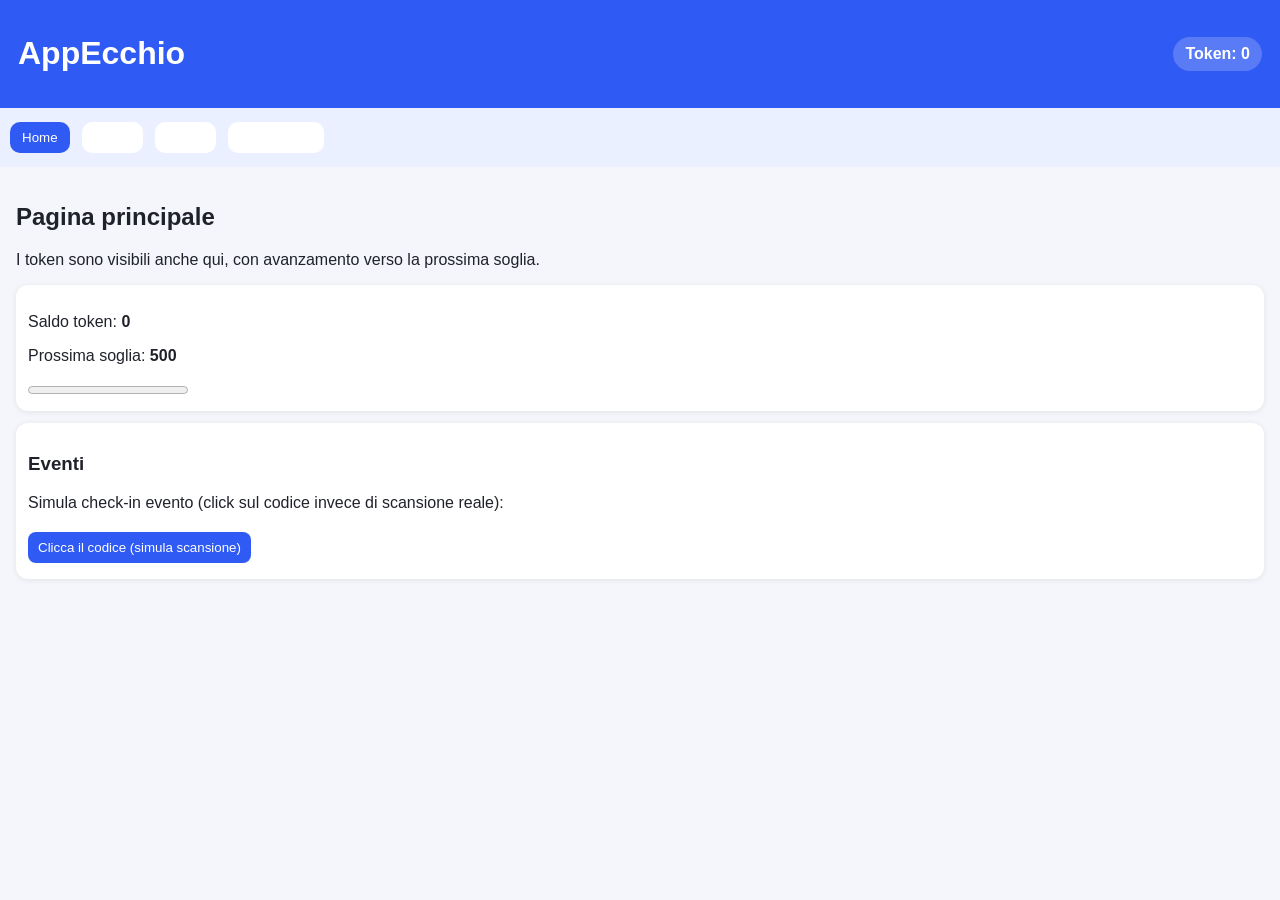
==== mockup/index.html @ 0b3e027e "Add gamification UI mockup with token flow and discount redemption" ====
<!doctype html>
<html lang="it">
  <head>
    <meta charset="UTF-8" />
    <meta name="viewport" content="width=device-width, initial-scale=1.0" />
    <title>AppEcchio Gamification Mockup</title>
    <link rel="stylesheet" href="styles.css" />
  </head>
  <body>
    <header class="topbar">
      <h1>AppEcchio</h1>
      <div class="points-pill">Token: <span id="headerPoints">0</span></div>
    </header>

    <nav class="tabs">
      <button data-tab="home" class="tab active">Home</button>
      <button data-tab="profile" class="tab">Profilo</button>
      <button data-tab="discounts" class="tab">Sconti</button>
      <button data-tab="supervisor" class="tab">Supervisore</button>
    </nav>

    <main>
      <section id="home" class="panel active">
        <h2>Pagina principale</h2>
        <p>I token sono visibili anche qui, con avanzamento verso la prossima soglia.</p>
        <div class="card">
          <p>Saldo token: <strong id="homePoints">0</strong></p>
          <p>Prossima soglia: <strong id="nextThreshold">500</strong></p>
          <progress id="thresholdProgress" max="500" value="0"></progress>
        </div>

        <div class="card">
          <h3>Eventi</h3>
          <p>Simula check-in evento (click sul codice invece di scansione reale):</p>
          <button id="simulateCheckin">Clicca il codice (simula scansione)</button>
        </div>
      </section>

      <section id="profile" class="panel">
        <h2>Profilo</h2>
        <div class="card">
          <p>Token attuali: <strong id="profilePoints">0</strong></p>
          <p>Storico movimenti:</p>
          <ul id="ledgerList"></ul>
        </div>
      </section>

      <section id="discounts" class="panel">
        <h2>Sconti e token</h2>
        <div class="card">
          <p>Puoi “comprare” (riscattare) sconti con i token accumulati.</p>
          <button id="buy5" data-cost="500">Compra sconto 5% (500 token)</button>
          <button id="buy10" data-cost="1000">Compra sconto 10% (1000 token)</button>
        </div>
        <div class="card">
          <h3>I tuoi voucher</h3>
          <ul id="voucherList"></ul>
        </div>
      </section>

      <section id="supervisor" class="panel">
        <h2>Dashboard supervisore</h2>
        <div class="card">
          <p>Notifiche scansione/click codice:</p>
          <ul id="notifications"></ul>
        </div>
      </section>
    </main>

    <script src="app.js"></script>
  </body>
</html>
---- mockup/styles.css ----
:root {
  --bg: #f4f6fb;
  --card: #ffffff;
  --primary: #2f5af3;
  --text: #20222b;
}

body {
  margin: 0;
  font-family: Arial, Helvetica, sans-serif;
  background: var(--bg);
  color: var(--text);
}

.topbar {
  display: flex;
  justify-content: space-between;
  align-items: center;
  padding: 14px 18px;
  background: var(--primary);
  color: white;
}

.points-pill {
  background: rgba(255, 255, 255, 0.2);
  padding: 8px 12px;
  border-radius: 999px;
  font-weight: bold;
}

.tabs {
  display: flex;
  gap: 8px;
  padding: 10px;
  background: #eaf0ff;
}

.tab {
  border: none;
  background: white;
  border-radius: 10px;
  padding: 8px 12px;
  cursor: pointer;
}

.tab.active {
  background: var(--primary);
  color: white;
}

main {
  padding: 16px;
}

.panel { display: none; }
.panel.active { display: block; }

.card {
  background: var(--card);
  border-radius: 12px;
  padding: 12px;
  margin-bottom: 12px;
  box-shadow: 0 1px 6px rgba(0,0,0,0.08);
}

button {
  margin: 4px 4px 4px 0;
  background: var(--primary);
  color: white;
  border: none;
  border-radius: 8px;
  padding: 8px 10px;
  cursor: pointer;
}

ul { padding-left: 18px; }
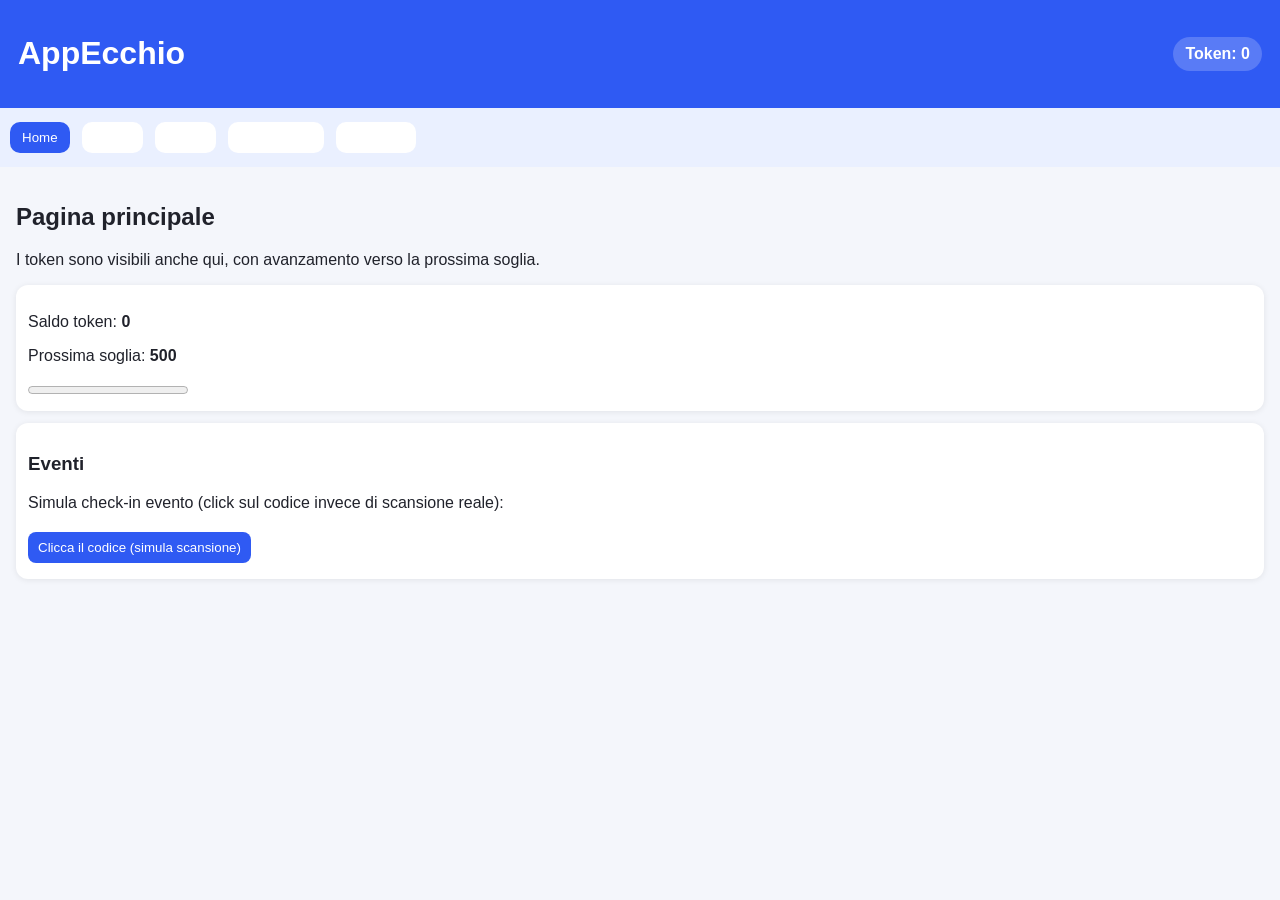
==== commit cf91d94a: "Add missing checkout mockup flow with voucher application" ====
--- a/mockup/index.html
+++ b/mockup/index.html
@@ -17,6 +17,7 @@
       <button data-tab="profile" class="tab">Profilo</button>
       <button data-tab="discounts" class="tab">Sconti</button>
       <button data-tab="supervisor" class="tab">Supervisore</button>
+      <button data-tab="checkout" class="tab">Checkout</button>
     </nav>
 
     <main>
@@ -65,6 +66,24 @@
           <ul id="notifications"></ul>
         </div>
       </section>
+    
+      <section id="checkout" class="panel">
+        <h2>Checkout demo</h2>
+        <div class="card">
+          <label>Importo ordine (€): <input id="checkoutAmount" type="number" min="1" value="20" /></label>
+          <label>Voucher da applicare:
+            <select id="checkoutVoucher">
+              <option value="">Nessuno</option>
+            </select>
+          </label>
+          <button id="payNow">Paga ora</button>
+        </div>
+        <div class="card">
+          <h3>Ricevuta</h3>
+          <pre id="receiptBox">Nessun pagamento eseguito</pre>
+        </div>
+      </section>
+
     </main>
 
     <script src="app.js"></script>
--- a/mockup/styles.css
+++ b/mockup/styles.css
@@ -74,3 +74,20 @@
 }
 
 ul { padding-left: 18px; }
+
+input, select {
+  display: block;
+  margin-top: 6px;
+  margin-bottom: 8px;
+  padding: 6px;
+  border-radius: 6px;
+  border: 1px solid #ced4e5;
+}
+
+pre {
+  white-space: pre-wrap;
+  background: #f8faff;
+  border: 1px solid #e0e6f7;
+  border-radius: 8px;
+  padding: 10px;
+}
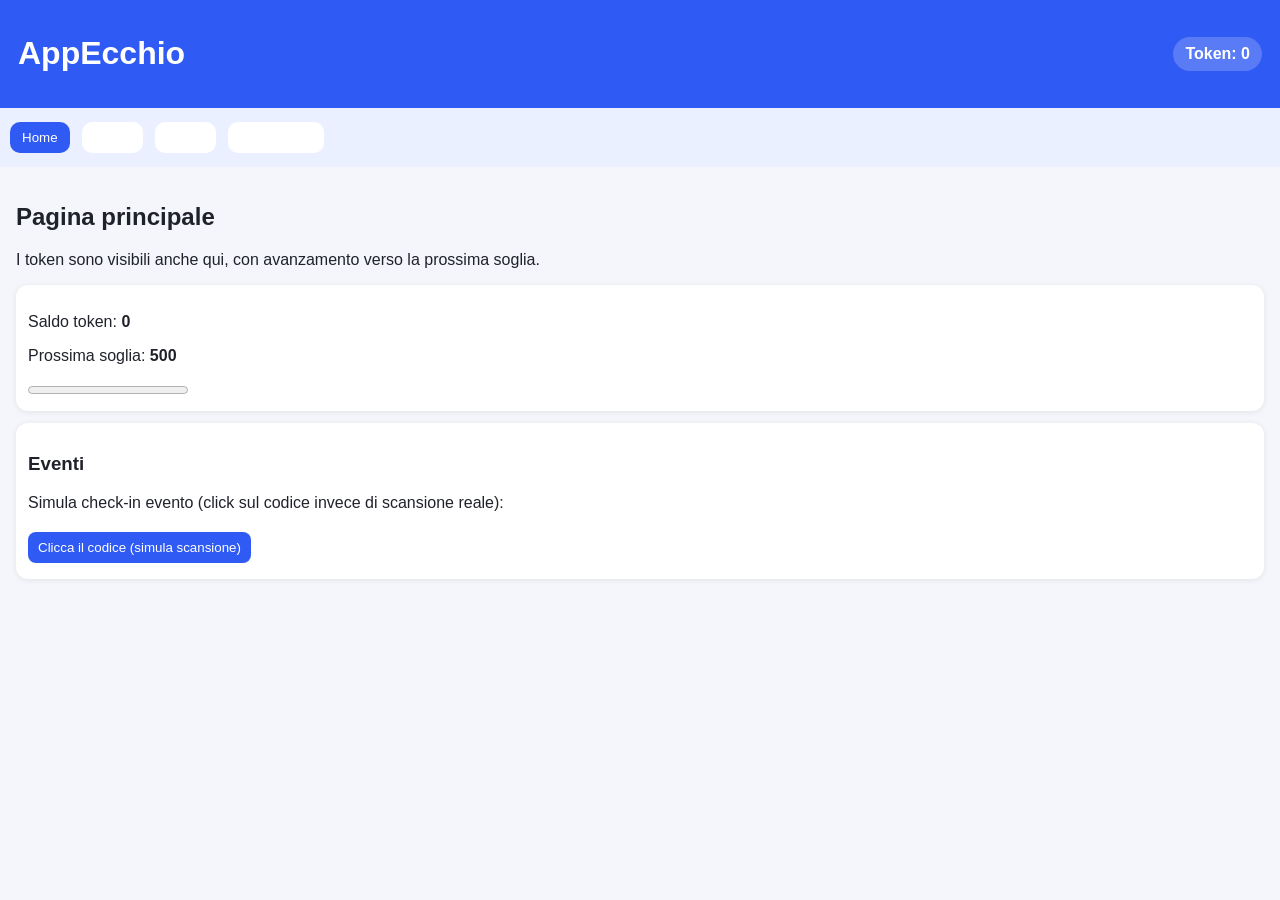
==== commit 7143b5a8: "Merge remote-tracking branch 'origin/codex/plan-gamification-feature-for-app-t32ze2' # Conflicts: #	" ====
--- a/mockup/index.html
+++ b/mockup/index.html
@@ -17,7 +17,6 @@
       <button data-tab="profile" class="tab">Profilo</button>
       <button data-tab="discounts" class="tab">Sconti</button>
       <button data-tab="supervisor" class="tab">Supervisore</button>
-      <button data-tab="checkout" class="tab">Checkout</button>
     </nav>
 
     <main>
@@ -66,24 +65,6 @@
           <ul id="notifications"></ul>
         </div>
       </section>
-    
-      <section id="checkout" class="panel">
-        <h2>Checkout demo</h2>
-        <div class="card">
-          <label>Importo ordine (€): <input id="checkoutAmount" type="number" min="1" value="20" /></label>
-          <label>Voucher da applicare:
-            <select id="checkoutVoucher">
-              <option value="">Nessuno</option>
-            </select>
-          </label>
-          <button id="payNow">Paga ora</button>
-        </div>
-        <div class="card">
-          <h3>Ricevuta</h3>
-          <pre id="receiptBox">Nessun pagamento eseguito</pre>
-        </div>
-      </section>
-
     </main>
 
     <script src="app.js"></script>
--- a/mockup/styles.css
+++ b/mockup/styles.css
@@ -74,20 +74,3 @@
 }
 
 ul { padding-left: 18px; }
-
-input, select {
-  display: block;
-  margin-top: 6px;
-  margin-bottom: 8px;
-  padding: 6px;
-  border-radius: 6px;
-  border: 1px solid #ced4e5;
-}
-
-pre {
-  white-space: pre-wrap;
-  background: #f8faff;
-  border: 1px solid #e0e6f7;
-  border-radius: 8px;
-  padding: 10px;
-}
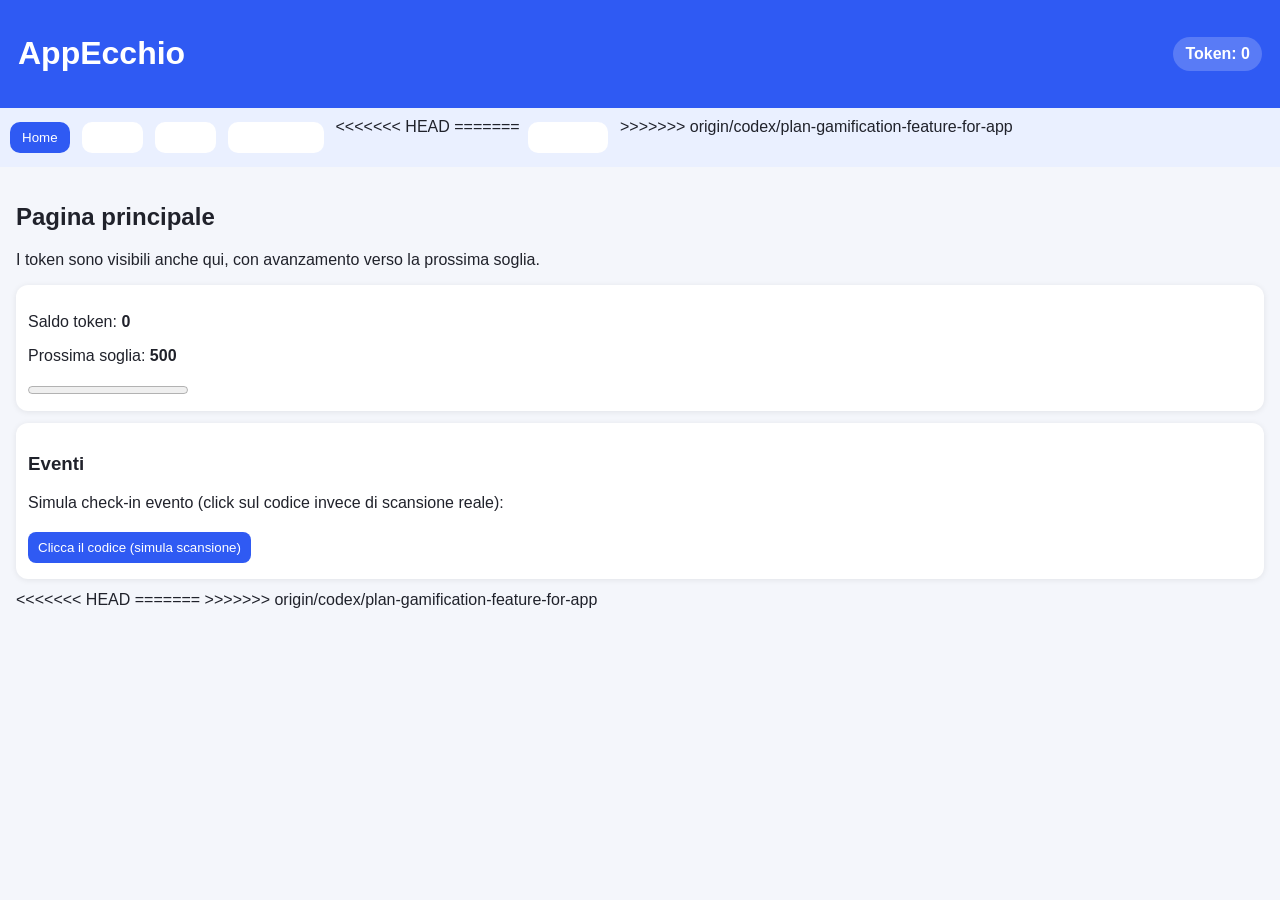
==== commit e68bbf82: "Merge remote-tracking branch 'origin/codex/plan-gamification-feature-for-app' # Conflicts: #	mockup/" ====
--- a/mockup/index.html
+++ b/mockup/index.html
@@ -17,6 +17,10 @@
       <button data-tab="profile" class="tab">Profilo</button>
       <button data-tab="discounts" class="tab">Sconti</button>
       <button data-tab="supervisor" class="tab">Supervisore</button>
+<<<<<<< HEAD
+=======
+      <button data-tab="checkout" class="tab">Checkout</button>
+>>>>>>> origin/codex/plan-gamification-feature-for-app
     </nav>
 
     <main>
@@ -65,6 +69,27 @@
           <ul id="notifications"></ul>
         </div>
       </section>
+<<<<<<< HEAD
+=======
+    
+      <section id="checkout" class="panel">
+        <h2>Checkout demo</h2>
+        <div class="card">
+          <label>Importo ordine (€): <input id="checkoutAmount" type="number" min="1" value="20" /></label>
+          <label>Voucher da applicare:
+            <select id="checkoutVoucher">
+              <option value="">Nessuno</option>
+            </select>
+          </label>
+          <button id="payNow">Paga ora</button>
+        </div>
+        <div class="card">
+          <h3>Ricevuta</h3>
+          <pre id="receiptBox">Nessun pagamento eseguito</pre>
+        </div>
+      </section>
+
+>>>>>>> origin/codex/plan-gamification-feature-for-app
     </main>
 
     <script src="app.js"></script>
--- a/mockup/styles.css
+++ b/mockup/styles.css
@@ -74,3 +74,23 @@
 }
 
 ul { padding-left: 18px; }
+<<<<<<< HEAD
+=======
+
+input, select {
+  display: block;
+  margin-top: 6px;
+  margin-bottom: 8px;
+  padding: 6px;
+  border-radius: 6px;
+  border: 1px solid #ced4e5;
+}
+
+pre {
+  white-space: pre-wrap;
+  background: #f8faff;
+  border: 1px solid #e0e6f7;
+  border-radius: 8px;
+  padding: 10px;
+}
+>>>>>>> origin/codex/plan-gamification-feature-for-app
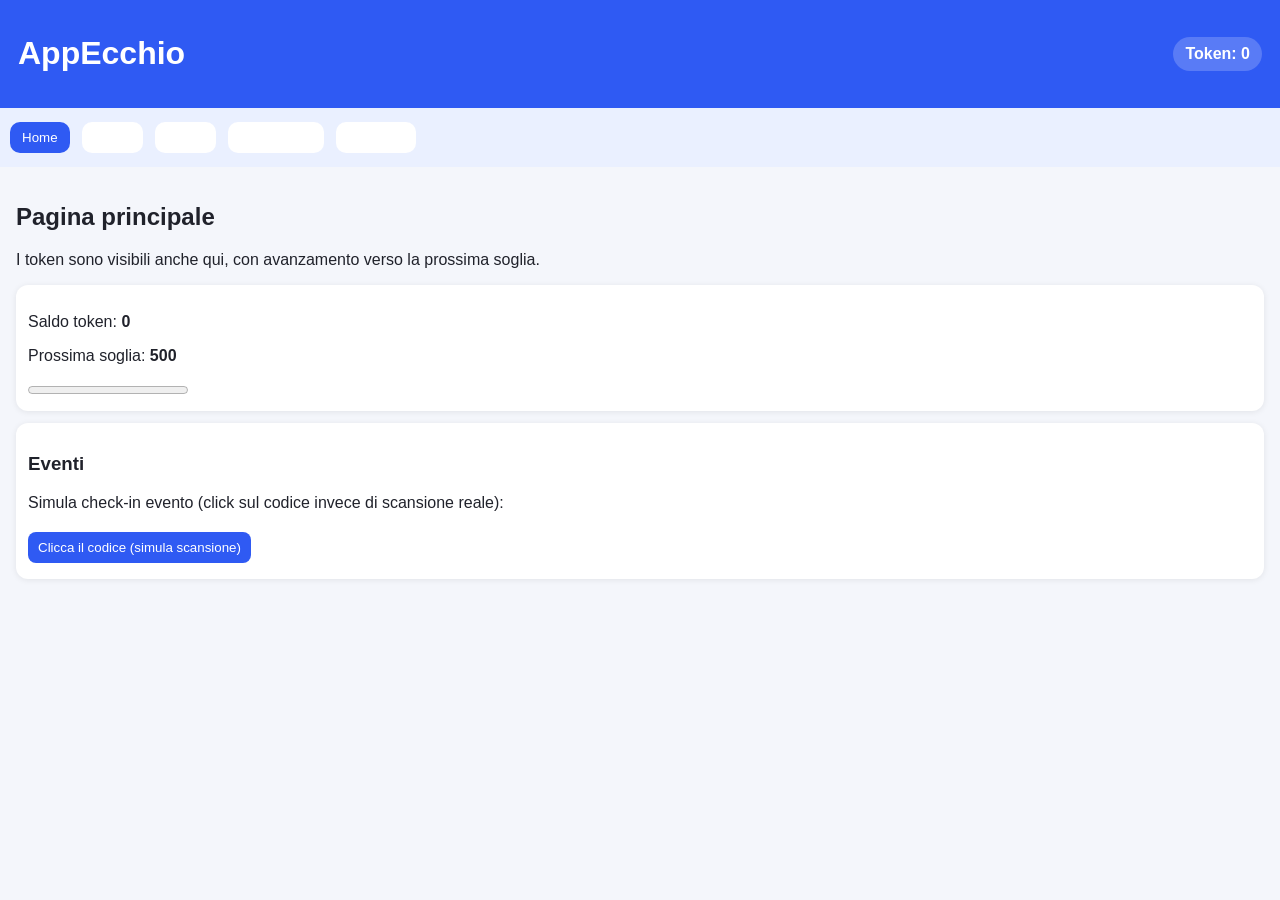
==== commit cdc8c164: "Merge branch 'develop' into codex/plan-gamification-feature-for-app-a4nca7" ====
--- a/mockup/index.html
+++ b/mockup/index.html
@@ -17,10 +17,7 @@
       <button data-tab="profile" class="tab">Profilo</button>
       <button data-tab="discounts" class="tab">Sconti</button>
       <button data-tab="supervisor" class="tab">Supervisore</button>
-<<<<<<< HEAD
-=======
       <button data-tab="checkout" class="tab">Checkout</button>
->>>>>>> origin/codex/plan-gamification-feature-for-app
     </nav>
 
     <main>
@@ -69,8 +66,6 @@
           <ul id="notifications"></ul>
         </div>
       </section>
-<<<<<<< HEAD
-=======
     
       <section id="checkout" class="panel">
         <h2>Checkout demo</h2>
@@ -89,7 +84,6 @@
         </div>
       </section>
 
->>>>>>> origin/codex/plan-gamification-feature-for-app
     </main>
 
     <script src="app.js"></script>
--- a/mockup/styles.css
+++ b/mockup/styles.css
@@ -74,8 +74,6 @@
 }
 
 ul { padding-left: 18px; }
-<<<<<<< HEAD
-=======
 
 input, select {
   display: block;
@@ -93,4 +91,3 @@
   border-radius: 8px;
   padding: 10px;
 }
->>>>>>> origin/codex/plan-gamification-feature-for-app
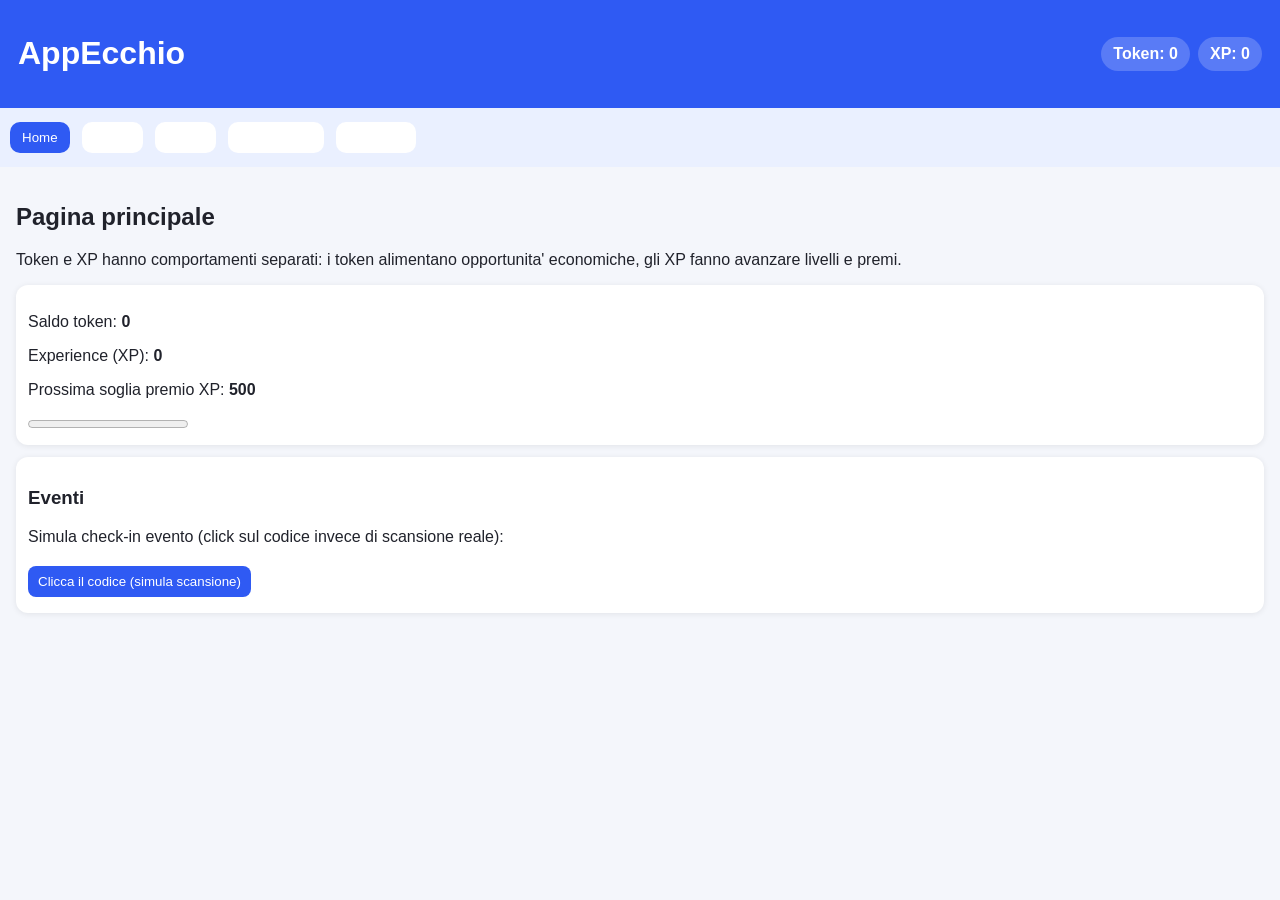
==== commit fd97604e: "Separate token wallet from XP progression" ====
--- a/mockup/index.html
+++ b/mockup/index.html
@@ -9,7 +9,10 @@
   <body>
     <header class="topbar">
       <h1>AppEcchio</h1>
-      <div class="points-pill">Token: <span id="headerPoints">0</span></div>
+      <div class="wallet-pills">
+        <div class="points-pill">Token: <span id="headerTokens">0</span></div>
+        <div class="points-pill">XP: <span id="headerXp">0</span></div>
+      </div>
     </header>
 
     <nav class="tabs">
@@ -23,10 +26,11 @@
     <main>
       <section id="home" class="panel active">
         <h2>Pagina principale</h2>
-        <p>I token sono visibili anche qui, con avanzamento verso la prossima soglia.</p>
+        <p>Token e XP hanno comportamenti separati: i token alimentano opportunita' economiche, gli XP fanno avanzare livelli e premi.</p>
         <div class="card">
-          <p>Saldo token: <strong id="homePoints">0</strong></p>
-          <p>Prossima soglia: <strong id="nextThreshold">500</strong></p>
+          <p>Saldo token: <strong id="homeTokens">0</strong></p>
+          <p>Experience (XP): <strong id="homeXp">0</strong></p>
+          <p>Prossima soglia premio XP: <strong id="nextThreshold">500</strong></p>
           <progress id="thresholdProgress" max="500" value="0"></progress>
         </div>
 
@@ -40,18 +44,19 @@
       <section id="profile" class="panel">
         <h2>Profilo</h2>
         <div class="card">
-          <p>Token attuali: <strong id="profilePoints">0</strong></p>
+          <p>Token attuali: <strong id="profileTokens">0</strong></p>
+          <p>XP accumulati: <strong id="profileXp">0</strong></p>
           <p>Storico movimenti:</p>
           <ul id="ledgerList"></ul>
         </div>
       </section>
 
       <section id="discounts" class="panel">
-        <h2>Sconti e token</h2>
+        <h2>Premi e XP</h2>
         <div class="card">
-          <p>Puoi “comprare” (riscattare) sconti con i token accumulati.</p>
-          <button id="buy5" data-cost="500">Compra sconto 5% (500 token)</button>
-          <button id="buy10" data-cost="1000">Compra sconto 10% (1000 token)</button>
+          <p>I voucher si sbloccano con gli XP. I token non vengono consumati: restano nel wallet per opportunita' di guadagno.</p>
+          <button id="buy5" data-cost="500">Verifica sconto 5% (500 XP)</button>
+          <button id="buy10" data-cost="1000">Verifica sconto 10% (1000 XP)</button>
         </div>
         <div class="card">
           <h3>I tuoi voucher</h3>
--- a/mockup/styles.css
+++ b/mockup/styles.css
@@ -26,6 +26,13 @@
   padding: 8px 12px;
   border-radius: 999px;
   font-weight: bold;
+}
+
+.wallet-pills {
+  display: flex;
+  gap: 8px;
+  flex-wrap: wrap;
+  justify-content: flex-end;
 }
 
 .tabs {
